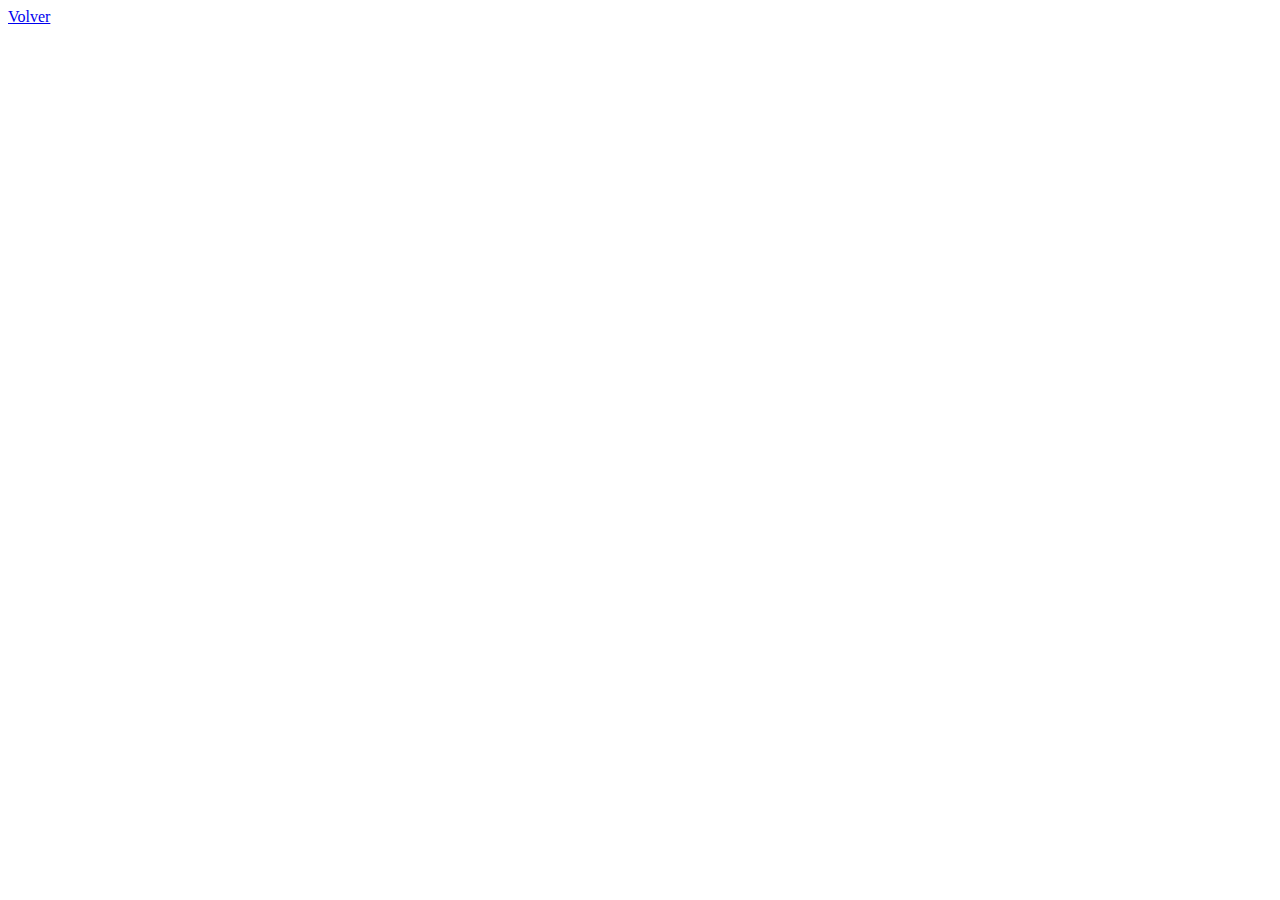
==== anuncios.html @ 965c7d1c "Index-html completed" ====
<!DOCTYPE html>
<html lang="en">
<head>
    <meta charset="UTF-8">
    <meta http-equiv="X-UA-Compatible" content="IE=edge">
    <meta name="viewport" content="width=device-width, initial-scale=1.0">
    <title>Anuncios</title>
</head>
<body>
    <a href="index.html">Volver</a>
</body>
</html>
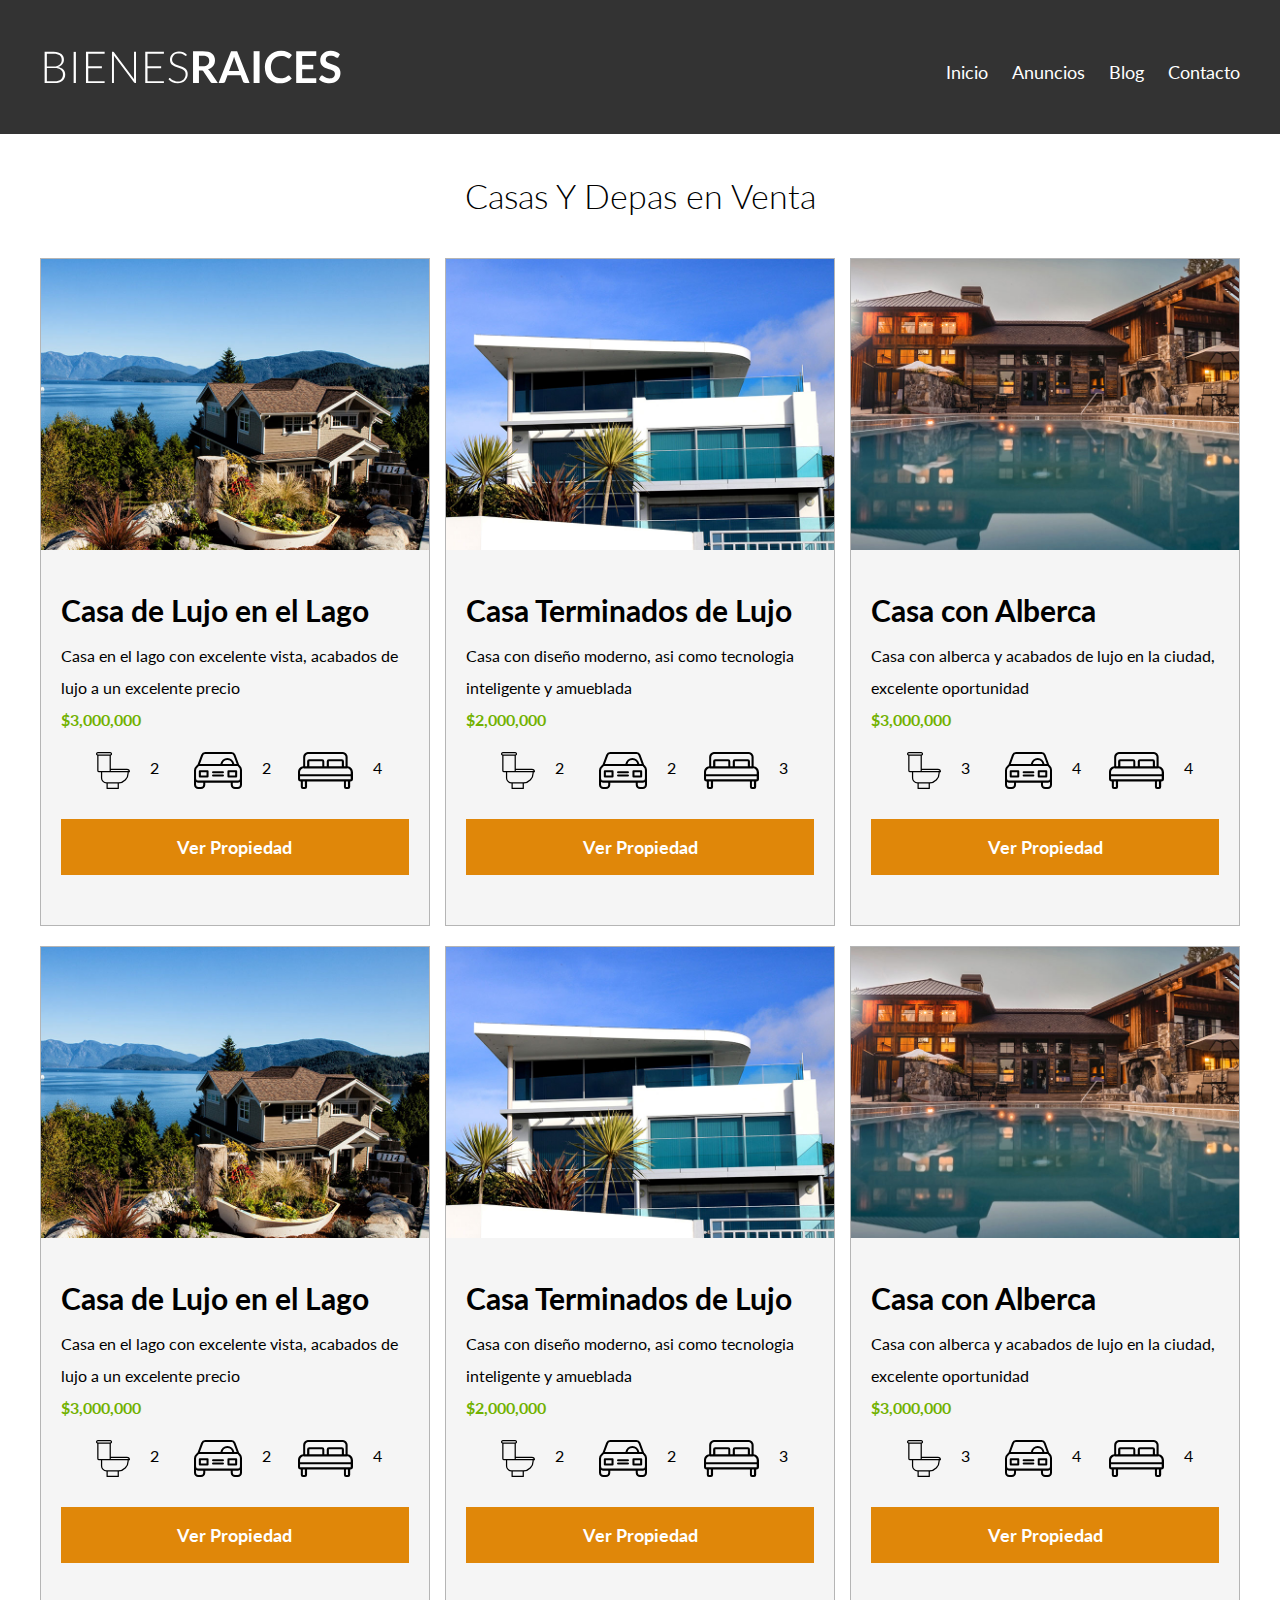
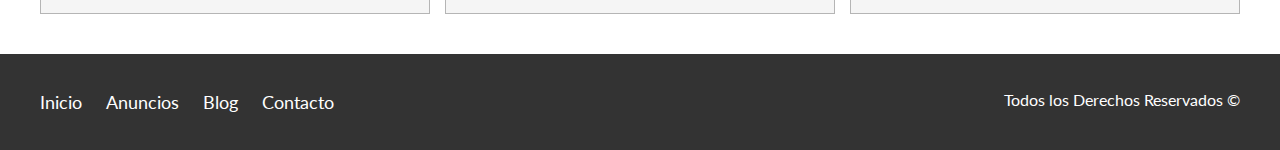
==== commit 4ae11b48: "Pages de inicio, Nosotros y anuncios finalizadas" ====
--- a/anuncios.html
+++ b/anuncios.html
@@ -1,12 +1,233 @@
 <!DOCTYPE html>
 <html lang="en">
-<head>
-    <meta charset="UTF-8">
-    <meta http-equiv="X-UA-Compatible" content="IE=edge">
-    <meta name="viewport" content="width=device-width, initial-scale=1.0">
+  <head>
+    <meta charset="UTF-8" />
+    <meta http-equiv="X-UA-Compatible" content="IE=edge" />
+    <meta name="viewport" content="width=device-width, initial-scale=1.0" />
+    <link rel="preconnect" href="https://fonts.googleapis.com" />
+    <link rel="preconnect" href="https://fonts.gstatic.com" crossorigin />
+    <link
+      href="https://fonts.googleapis.com/css2?family=Lato:wght@300;400;700;900&display=swap"
+      rel="stylesheet"
+    />
+    <link rel="stylesheet" href="css/normalize.css" />
+    <link rel="stylesheet" href="css/styles.css" />
     <title>Anuncios</title>
-</head>
-<body>
-    <a href="index.html">Volver</a>
-</body>
-</html>+  </head>
+  <body>
+    <header class="site-header">
+      <div class="contenedor contenido-header">
+        <div class="barra">
+          <a href="/">
+            <img src="img/logo.svg" alt="Logo Bienes Raices" />
+          </a>
+          <nav class="navegacion">
+            <a href="/index.html">Inicio</a>
+            <a href="anuncios.html">Anuncios</a>
+            <a href="blog.html">Blog</a>
+            <a href="contacto.html">Contacto</a>
+          </nav>
+        </div>
+      </div>
+    </header>
+
+    <main class="contenedor seccion">
+      <h2 class="fw-300 centrar-texto">Casas Y Depas en Venta</h2>
+      <div class="contenedor-anuncios">
+
+        <div class="anuncio">
+          <img src="img/anuncio1.jpg" alt="Casa del lago" />
+          <div class="contenido-anuncio">
+            <h3>Casa de Lujo en el Lago</h3>
+            <p>
+              Casa en el lago con excelente vista, acabados de lujo a un
+              excelente precio
+            </p>
+            <p class="precio">$3,000,000</p>
+            <ul class="iconos-card-caracteristicas">
+              <li>
+                <img src="img/icono_wc.svg" alt="Icono Baños" />
+                <p>2</p>
+              </li>
+              <li>
+                <img
+                  src="img/icono_estacionamiento.svg"
+                  alt="Icono Automovil"
+                />
+                <p>2</p>
+              </li>
+              <li>
+                <img src="img/icono_dormitorio.svg" alt="Icono Habitaciones" />
+                <p>4</p>
+              </li>
+            </ul>
+            <a href="#" class="boton boton-amarillo d-block">Ver Propiedad</a>
+          </div>
+        </div> <!-- Anuncio -->
+
+        <div class="anuncio">
+          <img src="img/anuncio2.jpg" alt="Lujos de casas" />
+          <div class="contenido-anuncio">
+            <h3>Casa Terminados de Lujo</h3>
+            <p>
+              Casa con diseño moderno, asi como tecnologia inteligente y
+              amueblada
+            </p>
+            <p class="precio">$2,000,000</p>
+            <ul class="iconos-card-caracteristicas">
+              <li>
+                <img src="img/icono_wc.svg" alt="Icono Baños" />
+                <p>2</p>
+              </li>
+              <li>
+                <img
+                  src="img/icono_estacionamiento.svg"
+                  alt="Icono Automovil"
+                />
+                <p>2</p>
+              </li>
+              <li>
+                <img src="img/icono_dormitorio.svg" alt="Icono Habitaciones" />
+                <p>3</p>
+              </li>
+            </ul>
+            <a href="#" class="boton boton-amarillo d-block">Ver Propiedad</a>
+          </div>
+        </div> <!-- Anuncio -->
+
+        <div class="anuncio">
+          <img src="img/anuncio3.jpg" alt="Casa de la alberca" />
+          <div class="contenido-anuncio">
+            <h3>Casa con Alberca</h3>
+            <p>
+              Casa con alberca y acabados de lujo en la ciudad, excelente
+              oportunidad
+            </p>
+            <p class="precio">$3,000,000</p>
+            <ul class="iconos-card-caracteristicas">
+              <li>
+                <img src="img/icono_wc.svg" alt="Icono Baños" />
+                <p>3</p>
+              </li>
+              <li>
+                <img
+                  src="img/icono_estacionamiento.svg"
+                  alt="Icono Automovil"
+                />
+                <p>4</p>
+              </li>
+              <li>
+                <img src="img/icono_dormitorio.svg" alt="Icono Habitaciones" />
+                <p>4</p>
+              </li>
+            </ul>
+            <a href="#" class="boton boton-amarillo d-block">Ver Propiedad</a>
+          </div>
+        </div>  <!-- Anuncio -->
+
+        <div class="anuncio">
+            <img src="img/anuncio1.jpg" alt="Casa del lago" />
+            <div class="contenido-anuncio">
+              <h3>Casa de Lujo en el Lago</h3>
+              <p>
+                Casa en el lago con excelente vista, acabados de lujo a un
+                excelente precio
+              </p>
+              <p class="precio">$3,000,000</p>
+              <ul class="iconos-card-caracteristicas">
+                <li>
+                  <img src="img/icono_wc.svg" alt="Icono Baños" />
+                  <p>2</p>
+                </li>
+                <li>
+                  <img
+                    src="img/icono_estacionamiento.svg"
+                    alt="Icono Automovil"
+                  />
+                  <p>2</p>
+                </li>
+                <li>
+                  <img src="img/icono_dormitorio.svg" alt="Icono Habitaciones" />
+                  <p>4</p>
+                </li>
+              </ul>
+              <a href="#" class="boton boton-amarillo d-block">Ver Propiedad</a>
+            </div>
+          </div> <!-- Anuncio -->
+  
+          <div class="anuncio">
+            <img src="img/anuncio2.jpg" alt="Lujos de casas" />
+            <div class="contenido-anuncio">
+              <h3>Casa Terminados de Lujo</h3>
+              <p>
+                Casa con diseño moderno, asi como tecnologia inteligente y
+                amueblada
+              </p>
+              <p class="precio">$2,000,000</p>
+              <ul class="iconos-card-caracteristicas">
+                <li>
+                  <img src="img/icono_wc.svg" alt="Icono Baños" />
+                  <p>2</p>
+                </li>
+                <li>
+                  <img
+                    src="img/icono_estacionamiento.svg"
+                    alt="Icono Automovil"
+                  />
+                  <p>2</p>
+                </li>
+                <li>
+                  <img src="img/icono_dormitorio.svg" alt="Icono Habitaciones" />
+                  <p>3</p>
+                </li>
+              </ul>
+              <a href="#" class="boton boton-amarillo d-block">Ver Propiedad</a>
+            </div>
+          </div> <!-- Anuncio -->
+  
+          <div class="anuncio">
+            <img src="img/anuncio3.jpg" alt="Casa de la alberca" />
+            <div class="contenido-anuncio">
+              <h3>Casa con Alberca</h3>
+              <p>
+                Casa con alberca y acabados de lujo en la ciudad, excelente
+                oportunidad
+              </p>
+              <p class="precio">$3,000,000</p>
+              <ul class="iconos-card-caracteristicas">
+                <li>
+                  <img src="img/icono_wc.svg" alt="Icono Baños" />
+                  <p>3</p>
+                </li>
+                <li>
+                  <img
+                    src="img/icono_estacionamiento.svg"
+                    alt="Icono Automovil"
+                  />
+                  <p>4</p>
+                </li>
+                <li>
+                  <img src="img/icono_dormitorio.svg" alt="Icono Habitaciones" />
+                  <p>4</p>
+                </li>
+              </ul>
+              <a href="#" class="boton boton-amarillo d-block">Ver Propiedad</a>
+            </div>
+          </div>  <!-- Anuncio -->
+      </div>
+    </main>
+
+    <footer class="site-footer seccion">
+      <div class="contenerdor-footer contenedor">
+        <nav class="navegacion">
+          <a href="/index.html">Inicio</a>
+          <a href="anuncios.html">Anuncios</a>
+          <a href="blog.html">Blog</a>
+          <a href="contacto.html">Contacto</a>
+        </nav>
+
+        <p class="copyright">Todos los Derechos Reservados &copy;</p>
+      </div>
+    </footer>
+  </body>
+</html>
--- a/css/styles.css
+++ b/css/styles.css
@@ -0,0 +1,294 @@
+/* General */
+
+html {
+    font-size: 62.5%; /* Reset para REMS - 62.5% = 10px de 16px */
+    box-sizing: border-box;
+}
+
+*, *:before, *:after{
+    box-sizing: inherit;
+}
+body {
+    font-family: 'Lato', sans-serif;
+    font-size: 1.6rem;
+    line-height: 2;
+}
+
+h1{
+    font-size: 3.8rem;
+}
+h2{
+    font-size: 3.4rem;
+}
+h3{
+    font-size: 3rem;
+}
+h4{
+    font-size: 2.6rem;
+}
+
+img {
+    max-width: 100%;
+}
+
+/* Utilidades */
+
+.seccion {
+    margin-top: 2rem;
+    margin-bottom: 2rem;
+}
+
+.fw-300{
+    font-weight: 300;
+}
+.centrar-texto {
+    text-align: center;
+}
+.d-block {
+    display: block!important;
+}
+/* Botones */
+
+.boton {
+    color: #ffffff;
+    font-weight: 700;
+    text-decoration: none;
+    font-size: 1.8rem;
+    padding: 1rem 4rem;
+    margin: 3rem 0;
+    display: inline-block;
+    text-align: center;
+}
+.boton-amarillo {
+    background-color: #e08709;
+} 
+.boton-verde {
+    background-color: #71b100;
+}
+
+/* Header */
+
+.site-header {
+    background-color: #333333;
+    padding: 1rem 0 3rem 0;
+}
+.site-header.inicio {
+    background-image: url(../img/header.jpg);
+    background-position: center center;
+    background-size: cover;
+    height: 100vh;
+    min-height: 60rem;
+}
+.contenedor {
+    width: 100%;
+    max-width: 120rem;
+    margin: 0 auto;
+}
+.contenido-header {
+    display: flex;
+    height: 100%;
+    flex-direction: column;
+    justify-content: space-between;
+}
+.contenido-header h1 {
+    color: #ffffff;
+    padding-bottom: 2rem;
+    max-width: 60rem;
+}
+.barra {
+    display: flex;
+    justify-content: space-between;
+    align-items: center;
+    padding-top: 3rem;
+}
+.navegacion a {
+    color: #ffffff;
+    text-decoration: none;
+    font-size: 1.8rem;
+    margin-right: 2rem;
+}
+.navegacion a:hover {
+    color: #71b100;
+}
+.navegacion a:last-of-type {
+    margin: 0;
+}
+
+/* Nosotros */
+
+.iconos-nosotros {
+    display: flex;
+    justify-content: space-between;
+}
+.icono {
+    flex-basis: calc(33.3% - 1rem);
+    text-align: center;
+}
+.icono h3{
+    text-transform: uppercase;
+}
+
+/* Casas en venta */
+
+.contenedor-anuncios {
+    display: flex;
+    justify-content: space-between;
+    flex-wrap: wrap;
+}
+.anuncio {
+    flex-grow: 0;
+    flex-shrink: 0;
+    flex-basis: calc(33.3% - 1rem);
+    border: 1px solid #b5b5b5;
+    background-color: #f5f5f5;
+    margin-bottom: 2rem;
+}
+
+.contenido-anuncio {
+    padding: 2rem;
+}
+.contenido-anuncio h3,
+.contenido-anuncio p {
+    margin: 0;
+}
+.precio {
+    color: #71b100;
+    font-weight: 700;
+}
+
+.iconos-card-caracteristicas {
+    display: flex;
+    justify-content: space-evenly;
+    list-style: none;
+    padding: 0;
+}
+.iconos-card-caracteristicas li {
+    display: flex;
+}
+.iconos-card-caracteristicas li img {
+    margin-right: 2rem;
+}
+.ver-todos {
+    display: flex;
+    justify-content: end;
+}
+
+/* Seccion Contactanos Home */
+
+.imagen-bg-contactanos {
+    background-image: url(../img/encuentra.jpg);
+    background-size: cover;
+    background-position: center center;
+    height: 40rem;
+    display: flex;
+    align-items: center;
+}
+.contenido-contactanos {
+    color: #ffffff;
+    flex: 1;
+}
+.contenido-contactanos p {
+    font-size: 1.8rem;
+}
+
+/* Seccion Inferior */
+
+/* Blog */
+
+.seccion-inferior {
+    display: flex;
+    justify-content: space-between;
+}
+.seccion-inferior .blog {
+    flex-basis: 60%;
+}
+.entrada-blog {
+    display: flex;
+    justify-content: space-between;
+    margin-bottom: 2rem;
+}
+.entrada-blog:last-of-type {
+    margin-bottom: 0;
+}
+.entrada-blog .imagen{
+    flex-basis: 40%;
+}
+.entrada-blog .texto-entrada {
+    flex-basis: calc(60% - 3rem);
+}
+.entrada-blog .texto-entrada h4 {
+    margin: 0;
+    line-height: 1.4;
+}
+.seccion-inferior .testimoniales {
+    flex-basis: calc(40% - 2rem);
+}
+.texto-entrada h4::after {
+    content: '';
+    display: block;
+    width: 15rem;
+    height: .5rem;
+    background-color: #71b100;
+    margin-top: 1rem;
+}
+.texto-entrada span {
+    color: #e08709;
+}
+
+/* Testimoniales */
+
+.contenido-testimoniales {
+    background-color: #71b100;
+    color: #ffffff;
+    border-radius: 2rem;
+    padding: 2rem;
+    font-size: 2.4rem;
+}
+.contenido-testimoniales p {
+    text-align: right;
+}
+.contenido-testimoniales blockquote::before {
+    content: '';
+    background-image: url(../img/comilla.svg);
+    display: block;
+    width: 4rem;
+    height: 4rem;
+    position: absolute;
+    left: -2rem;
+}
+.contenido-testimoniales blockquote {
+    position: relative;
+    padding-left: 5rem;
+    font-weight: 300;
+}
+
+/* Footer */
+
+.site-footer {
+    background-color: #333333;
+    margin-bottom: 0;
+}
+.contenerdor-footer {
+    display: flex;
+    padding: 3rem 0;
+    justify-content: space-between;
+}
+.copyright {
+    margin: 0;
+    color: #ffffff;
+}
+
+/* Codigo de la pagina de nosotros */
+
+.contenido-nosotros {
+    display: grid;
+    grid-template-columns: repeat(2, 1fr);
+    grid-column-gap: 2rem;
+}
+
+.text-nosotros blockquote {
+    margin: 0;
+    font-weight: 900;
+    font-size: 2rem;
+    padding: 1rem 0 3rem 0;
+}